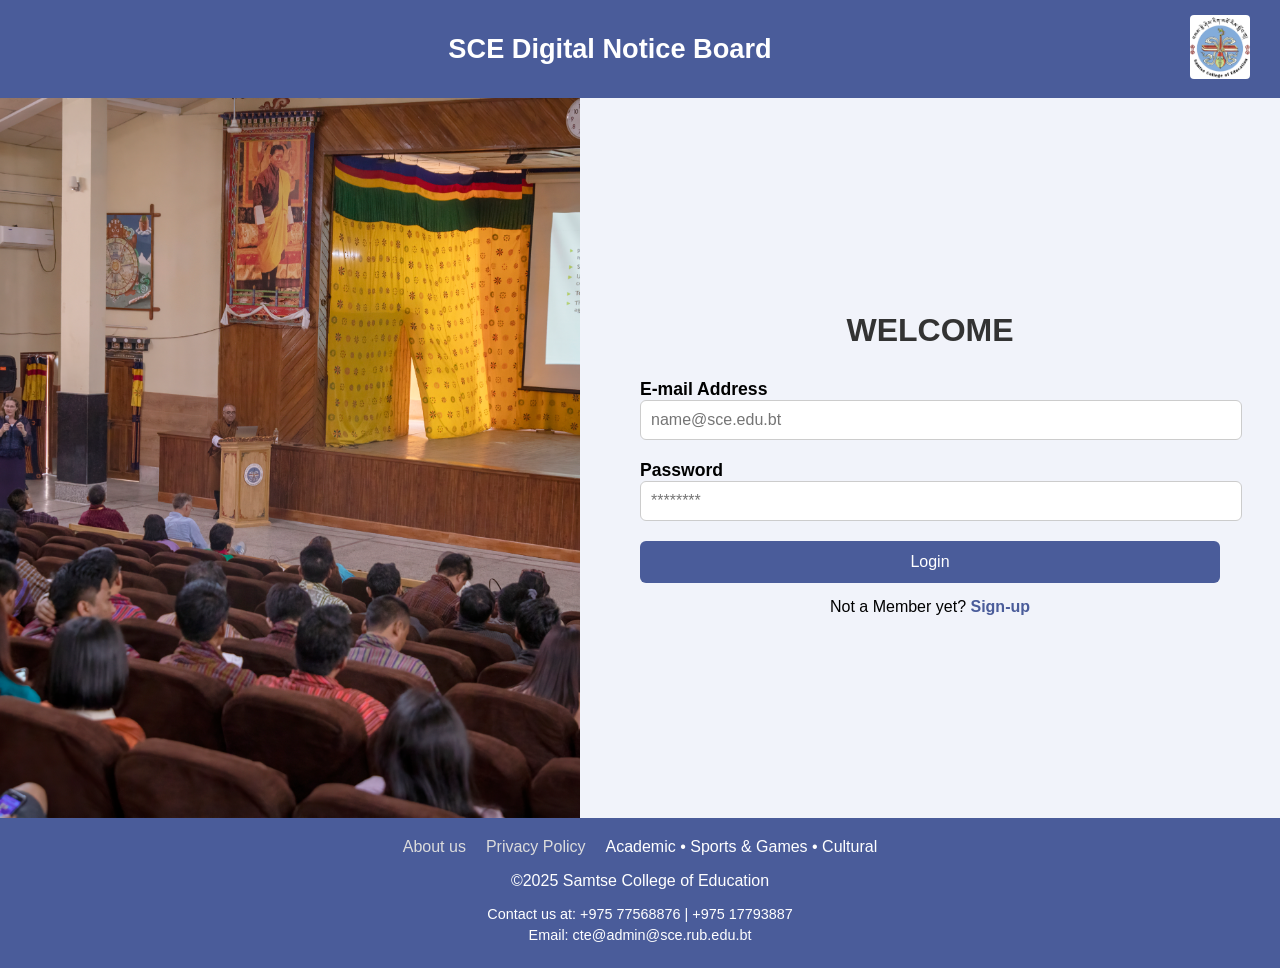
==== index.html @ 52b57698 "Adding and modifying files" ====
<!DOCTYPE html>
<html lang="en">
<head>
    <meta charset="UTF-8">
    <meta name="viewport" content="width=device-width, initial-scale=1.0">
    <title>SCE Digital Notice Board - Login</title>
    <link rel="icon" href="assets/logo.png" type="image/x-icon">

    <style>
        body {
            font-family: Arial, sans-serif;
            margin: 0;
            background-color: #f7f8fc;
        }

        /* Header styling */
        .header {
            display: flex;
            align-items: center;
            justify-content: space-between;
            background-color: #4a5c9a;
            color: white;
            padding: 15px 30px;
        }

        .header-title {
            flex-grow: 1;
            text-align: center;
            font-size: 1.7rem;
            font-weight: bold;
        }

        .header-logo img {
            width: 60px;
            height: auto;
            border-radius: 4px;
        }

        /* Main login layout */
        .login-container {
            display: flex;
            justify-content: center;
            align-items: stretch;
            min-height: 80vh;
            background-color: white;
        }

        /* Left image section */
        .login-image {
            flex: 1;
        }

        .login-image img {
            width: 100%;
            height: 100%;
            object-fit: cover;
            border-radius: 0;
        }

        /* Right login form section */
        .login-card {
            flex: 1;
            display: flex;
            flex-direction: column;
            justify-content: center;
            padding: 60px;
            background-color: #f1f3fa;
        }

        .login-card h2 {
            text-align: center;
            font-size: 2rem;
            color: #333;
            margin-bottom: 30px;
        }

        .login-form {
            display: flex;
            flex-direction: column;
            gap: 20px;
        }

        .input-group label {
            font-weight: bold;
            font-size: 1.1rem;
            margin-bottom: 5px;
        }

        .input-group input {
            padding: 10px;
            font-size: 1rem;
            width: 100%;
            border: 1px solid #ccc;
            border-radius: 6px;
        }

        .btn-primary {
            padding: 12px;
            font-size: 1rem;
            background-color: #4a5c9a;
            color: white;
            border: none;
            border-radius: 6px;
            cursor: pointer;
            transition: background-color 0.3s ease;
        }

        .btn-primary:hover {
            background-color: #3a4c8a;
        }

        .signup-text {
            text-align: center;
            font-size: 1rem;
            margin-top: 15px;
        }

        .signup-text a {
            color: #4a5c9a;
            font-weight: bold;
            text-decoration: none;
        }

        .signup-text a:hover {
            text-decoration: underline;
        }

        /* Footer */
        .footer {
            text-align: center;
            padding: 20px;
            background-color: #4a5c9a;
            color: white;
        }

        .footer-links {
            display: flex;
            justify-content: center;
            gap: 20px;
            margin-bottom: 10px;
        }

        .footer-links a {
            color: #dcdcdc;
            text-decoration: none;
        }

        .footer-links a:hover {
            text-decoration: underline;
        }

        .contact-info p {
            margin: 5px 0;
            font-size: 0.9rem;
        }

        /* Responsive design */
        @media (max-width: 900px) {
            .login-container {
                flex-direction: column;
            }

            .login-image img {
                height: 250px;
            }
        .login-card {
                padding: 40px;
            }
        }
    </style>
</head>
<body>
    <header class="header">
        <h1 class="header-title">SCE Digital Notice Board</h1>
        <div class="header-logo">
            <img src="assets/SCE-LOGO.jpg" alt="Samtse College of Education Logo">
        </div>
    </header>

    <main class="login-container">
        <div class="login-image">
            <img src="assets/scehsll.jpg" alt="College event gathering">
        </div>
        
        <div class="login-card">
            <h2>WELCOME</h2>
            <form class="login-form" onsubmit="return handleLogin(event)">
    <div class="input-group">
        <label for="email">E-mail Address</label>
        <input type="email" id="email" name="email" placeholder="name@sce.edu.bt" required>
    </div>
    <div class="input-group">
        <label for="password">Password</label>
        <input type="password" id="password" name="password" placeholder="********" required>
    </div>
    
    <button type="submit" class="btn-primary">Login</button>
    
</form>
            
            <p class="signup-text">
                Not a Member yet? 
                <a href="signup.html" class="btn-secondary">Sign-up</a> 
            </p>
        </div>
    </main>

    <footer class="footer">
        <div class="footer-links">
            <a href="about.html">About us</a>
            <a href="privacy.html">Privacy Policy</a>
            <span>Academic • Sports & Games • Cultural</span>
        </div>
        <p>©2025 Samtse College of Education</p>
        <div class="contact-info">
            <p>Contact us at: +975 77568876 | +975 17793887</p>
            <p>Email: cte@admin@sce.rub.edu.bt</p>
        </div>
    </footer>
    <script>
function handleLogin(event) {
    event.preventDefault(); // Prevent actual form submission

    // You can later replace this with real login validation
    const email = document.getElementById('email').value.trim();
    const password = document.getElementById('password').value.trim();

    if (email && password) {
        // Simulate a successful login
        alert("Login successful!");
        window.location.href = "select_role.html"; // Redirects to the Role Selection page
    } else {
        alert("Please enter both email and password.");
    }
    return false;
}
</script>
</body>
</html>
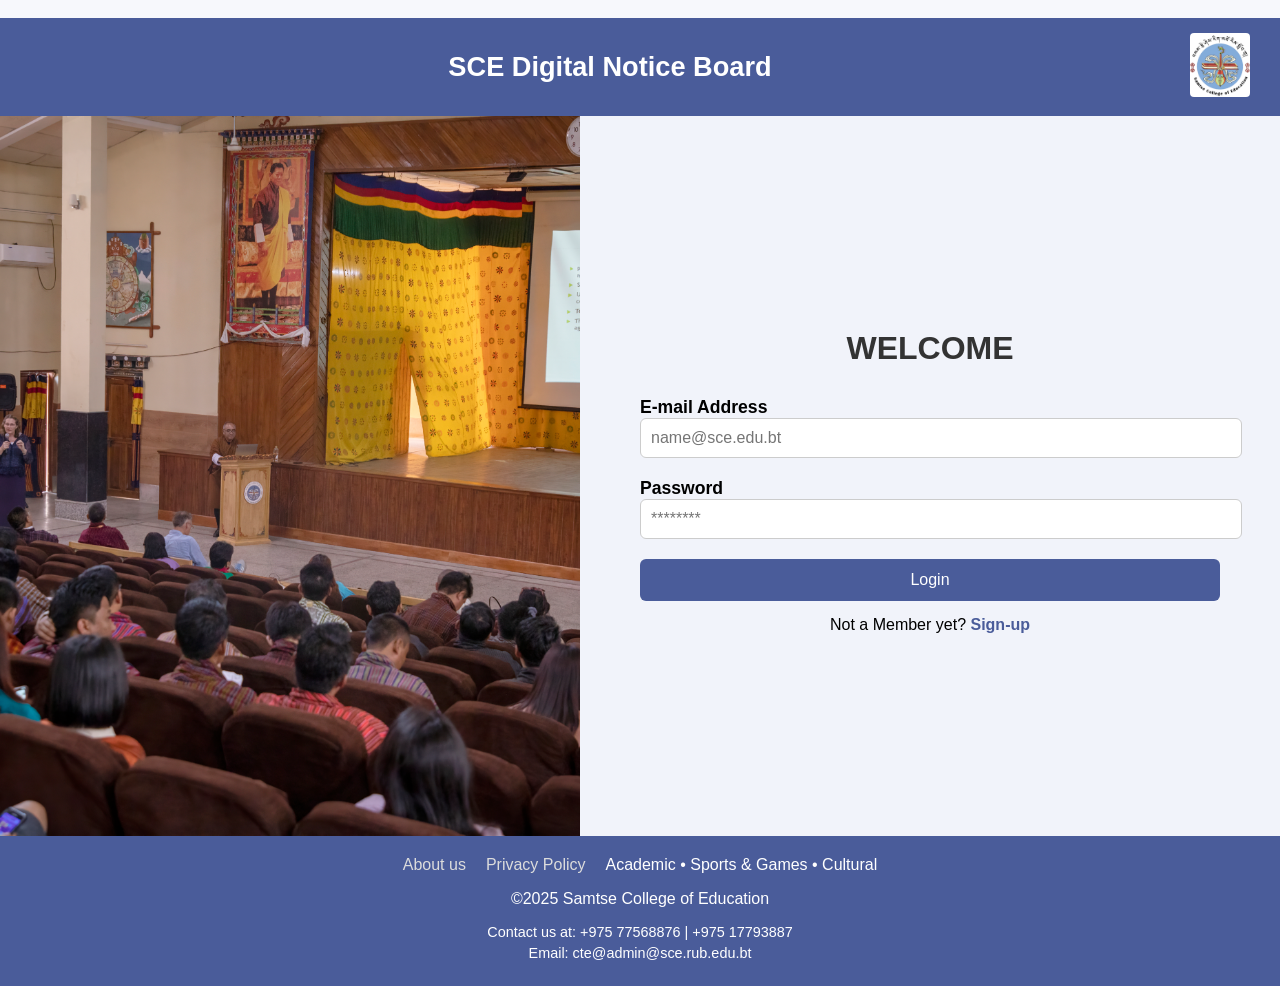
==== commit c346360e: "modifying files" ====
--- a/index.html
+++ b/index.html
@@ -1,12 +1,16 @@
 <!DOCTYPE html>
 <html lang="en">
+
 <head>
+       
     <meta charset="UTF-8">
+       
     <meta name="viewport" content="width=device-width, initial-scale=1.0">
-    <title>SCE Digital Notice Board - Login</title>
+        <title>SCE Digital Notice Board - Login</title>
+       
     <link rel="icon" href="assets/logo.png" type="image/x-icon">
 
-    <style>
+        <style>
         body {
             font-family: Arial, sans-serif;
             margin: 0;
@@ -163,77 +167,63 @@
             .login-image img {
                 height: 250px;
             }
-        .login-card {
+
+            .login-card {
                 padding: 40px;
             }
         }
     </style>
 </head>
+
 <body>
-    <header class="header">
-        <h1 class="header-title">SCE Digital Notice Board</h1>
-        <div class="header-logo">
-            <img src="assets/SCE-LOGO.jpg" alt="Samtse College of Education Logo">
-        </div>
-    </header>
-
-    <main class="login-container">
-        <div class="login-image">
-            <img src="assets/scehsll.jpg" alt="College event gathering">
-        </div>
-        
-        <div class="login-card">
-            <h2>WELCOME</h2>
-            <form class="login-form" onsubmit="return handleLogin(event)">
-    <div class="input-group">
-        <label for="email">E-mail Address</label>
-        <input type="email" id="email" name="email" placeholder="name@sce.edu.bt" required>
-    </div>
-    <div class="input-group">
-        <label for="password">Password</label>
-        <input type="password" id="password" name="password" placeholder="********" required>
-    </div>
+     <header class="header">
+         <h1 class="header-title">SCE Digital Notice Board</h1>
+         <div class="header-logo">
+           <img src="assets/SCE-LOGO.jpg" alt="Samtse College of Education Logo">
+            </div>
+         </header>
+
+     <main class="login-container">
+         <div class="login-image">
+             <img src="assets/scehsll.jpg" alt="College event gathering">
+             </div>
+         <div class="login-card">
+             <h2>WELCOME</h2>
+            <form class="login-form">
+               <div class="input-group">
+                    <label for="email">E-mail Address</label>
+                     <input type="email" id="email" name="email" placeholder="name@sce.edu.bt" required>
+                     </div>
+                 <div class="input-group">
+                     <label for="password">Password</label>
+                    <input type="password" id="password" name="password" placeholder="********" required>
+                     </div>
+                
+                <button type="submit" class="btn-primary">Login</button>
+                
+            </form>
+            
+             <p class="signup-text">
+                 Not a Member yet?
+                 <a href="signup.html" class="btn-secondary">Sign-up</a>
+                 </p>
+            </div>
+         </main>
+
+     <footer class="footer">
+        <div class="footer-links">
+             <a href="about.html">About us</a>
+             <a href="privacy.html">Privacy Policy</a>
+             <span>Academic • Sports & Games • Cultural</span>
+             </div>
+         <p>©2025 Samtse College of Education</p>
+         <div class="contact-info">
+             <p>Contact us at: +975 77568876 | +975 17793887</p>
+             <p>Email: cte@admin@sce.rub.edu.bt</p>
+             </div>
+         </footer>
     
-    <button type="submit" class="btn-primary">Login</button>
-    
-</form>
-            
-            <p class="signup-text">
-                Not a Member yet? 
-                <a href="signup.html" class="btn-secondary">Sign-up</a> 
-            </p>
-        </div>
-    </main>
-
-    <footer class="footer">
-        <div class="footer-links">
-            <a href="about.html">About us</a>
-            <a href="privacy.html">Privacy Policy</a>
-            <span>Academic • Sports & Games • Cultural</span>
-        </div>
-        <p>©2025 Samtse College of Education</p>
-        <div class="contact-info">
-            <p>Contact us at: +975 77568876 | +975 17793887</p>
-            <p>Email: cte@admin@sce.rub.edu.bt</p>
-        </div>
-    </footer>
-    <script>
-function handleLogin(event) {
-    event.preventDefault(); // Prevent actual form submission
-
-    // You can later replace this with real login validation
-    const email = document.getElementById('email').value.trim();
-    const password = document.getElementById('password').value.trim();
-
-    if (email && password) {
-        // Simulate a successful login
-        alert("Login successful!");
-        window.location.href = "select_role.html"; // Redirects to the Role Selection page
-    } else {
-        alert("Please enter both email and password.");
-    }
-    return false;
-}
-</script>
+    <script src="js/script.js"></script>
 </body>
+
 </html>
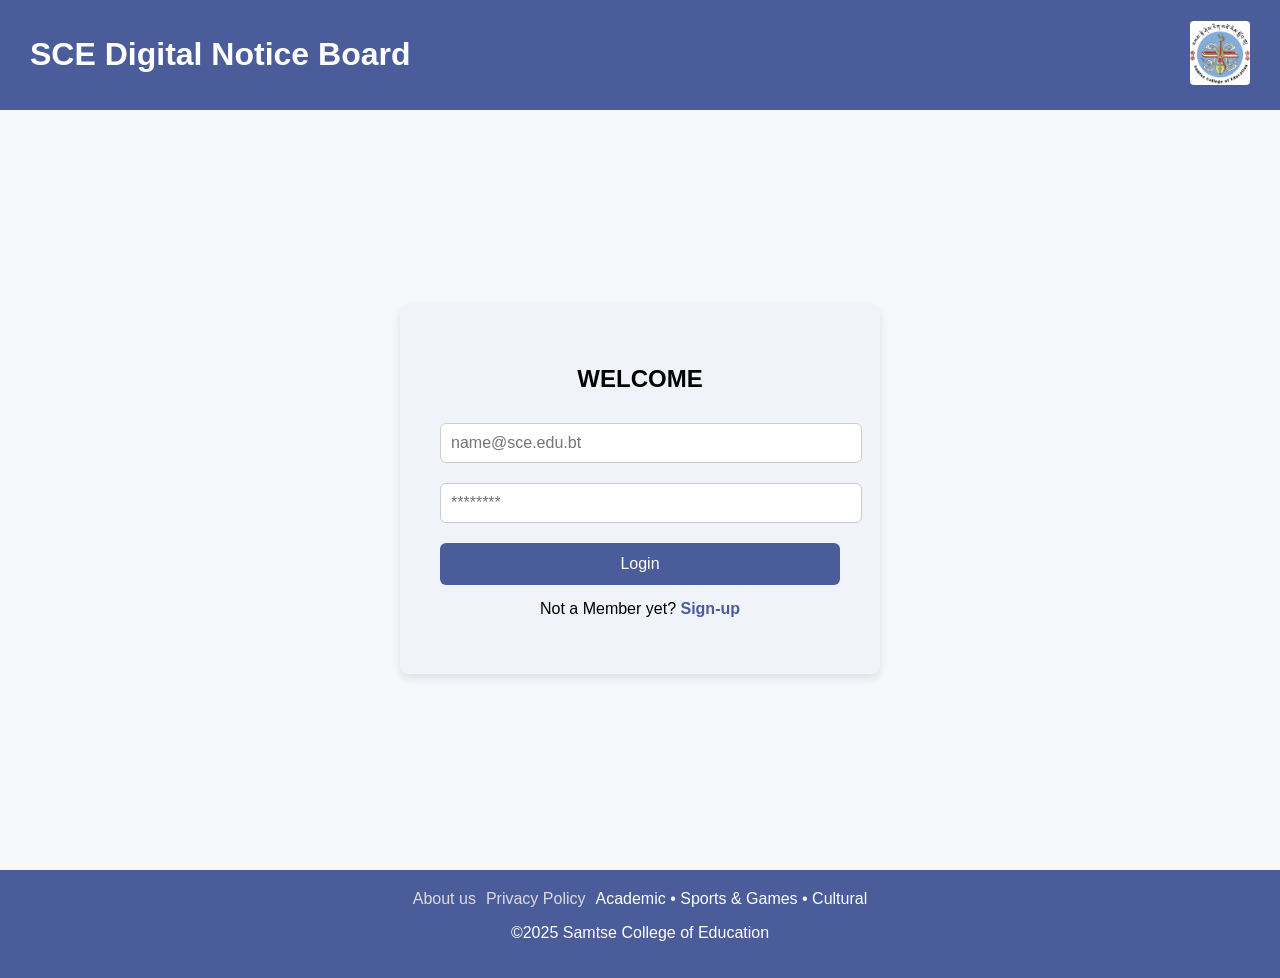
==== commit 16897b0d: "Modifying files" ====
--- a/index.html
+++ b/index.html
@@ -2,120 +2,81 @@
 <html lang="en">
 
 <head>
-       
     <meta charset="UTF-8">
-       
     <meta name="viewport" content="width=device-width, initial-scale=1.0">
-        <title>SCE Digital Notice Board - Login</title>
-       
+    <title>SCE Digital Notice Board - Login</title>
     <link rel="icon" href="assets/logo.png" type="image/x-icon">
-
-        <style>
+    <style>
         body {
             font-family: Arial, sans-serif;
             margin: 0;
-            background-color: #f7f8fc;
+            background: #f7f8fc;
         }
 
-        /* Header styling */
         .header {
             display: flex;
+            justify-content: space-between;
             align-items: center;
-            justify-content: space-between;
-            background-color: #4a5c9a;
+            background: #4a5c9a;
+            padding: 15px 30px;
             color: white;
-            padding: 15px 30px;
-        }
-
-        .header-title {
-            flex-grow: 1;
-            text-align: center;
-            font-size: 1.7rem;
-            font-weight: bold;
         }
 
         .header-logo img {
             width: 60px;
-            height: auto;
             border-radius: 4px;
         }
 
-        /* Main login layout */
         .login-container {
             display: flex;
             justify-content: center;
-            align-items: stretch;
+            align-items: center;
             min-height: 80vh;
-            background-color: white;
+            padding: 20px;
         }
 
-        /* Left image section */
-        .login-image {
-            flex: 1;
-        }
-
-        .login-image img {
-            width: 100%;
-            height: 100%;
-            object-fit: cover;
-            border-radius: 0;
-        }
-
-        /* Right login form section */
         .login-card {
-            flex: 1;
-            display: flex;
-            flex-direction: column;
-            justify-content: center;
-            padding: 60px;
-            background-color: #f1f3fa;
+            background: #f1f3fa;
+            padding: 40px;
+            border-radius: 8px;
+            width: 400px;
+            box-shadow: 0 4px 10px rgba(0, 0, 0, 0.1);
         }
 
         .login-card h2 {
             text-align: center;
-            font-size: 2rem;
-            color: #333;
             margin-bottom: 30px;
         }
 
-        .login-form {
-            display: flex;
-            flex-direction: column;
-            gap: 20px;
-        }
-
-        .input-group label {
-            font-weight: bold;
-            font-size: 1.1rem;
-            margin-bottom: 5px;
+        .input-group {
+            margin-bottom: 20px;
         }
 
         .input-group input {
+            width: 100%;
             padding: 10px;
             font-size: 1rem;
-            width: 100%;
             border: 1px solid #ccc;
             border-radius: 6px;
         }
 
         .btn-primary {
+            width: 100%;
             padding: 12px;
-            font-size: 1rem;
-            background-color: #4a5c9a;
+            background: #4a5c9a;
             color: white;
             border: none;
             border-radius: 6px;
+            font-size: 1rem;
             cursor: pointer;
-            transition: background-color 0.3s ease;
         }
 
         .btn-primary:hover {
-            background-color: #3a4c8a;
+            background: #3a4c8a;
         }
 
         .signup-text {
             text-align: center;
-            font-size: 1rem;
             margin-top: 15px;
         }
 
@@ -129,19 +90,19 @@
             text-decoration: underline;
         }
 
-        /* Footer */
         .footer {
             text-align: center;
             padding: 20px;
-            background-color: #4a5c9a;
+            background: #4a5c9a;
             color: white;
         }
 
         .footer-links {
             display: flex;
             justify-content: center;
-            gap: 20px;
+            gap: 10px;
             margin-bottom: 10px;
+            flex-wrap: wrap;
         }
 
         .footer-links a {
@@ -152,78 +113,56 @@
         .footer-links a:hover {
             text-decoration: underline;
         }
-
-        .contact-info p {
-            margin: 5px 0;
-            font-size: 0.9rem;
-        }
-
-        /* Responsive design */
-        @media (max-width: 900px) {
-            .login-container {
-                flex-direction: column;
-            }
-
-            .login-image img {
-                height: 250px;
-            }
-
-            .login-card {
-                padding: 40px;
-            }
-        }
     </style>
 </head>
 
 <body>
-     <header class="header">
-         <h1 class="header-title">SCE Digital Notice Board</h1>
-         <div class="header-logo">
-           <img src="assets/SCE-LOGO.jpg" alt="Samtse College of Education Logo">
-            </div>
-         </header>
+    <header class="header">
+        <h1>SCE Digital Notice Board</h1>
+        <div class="header-logo"><img src="assets/SCE-LOGO.jpg" alt="SCE Logo"></div>
+    </header>
 
-     <main class="login-container">
-         <div class="login-image">
-             <img src="assets/scehsll.jpg" alt="College event gathering">
-             </div>
-         <div class="login-card">
-             <h2>WELCOME</h2>
-            <form class="login-form">
-               <div class="input-group">
-                    <label for="email">E-mail Address</label>
-                     <input type="email" id="email" name="email" placeholder="name@sce.edu.bt" required>
-                     </div>
-                 <div class="input-group">
-                     <label for="password">Password</label>
-                    <input type="password" id="password" name="password" placeholder="********" required>
-                     </div>
-                
+    <main class="login-container">
+        <div class="login-card">
+            <h2>WELCOME</h2>
+            <form id="login-form">
+                <div class="input-group">
+                    <input type="email" id="email" placeholder="name@sce.edu.bt" required>
+                </div>
+                <div class="input-group">
+                    <input type="password" id="password" placeholder="********" required>
+                </div>
                 <button type="submit" class="btn-primary">Login</button>
-                
             </form>
-            
-             <p class="signup-text">
-                 Not a Member yet?
-                 <a href="signup.html" class="btn-secondary">Sign-up</a>
-                 </p>
-            </div>
-         </main>
+            <p class="signup-text">Not a Member yet? <a href="signup.html">Sign-up</a></p>
+        </div>
+    </main>
 
-     <footer class="footer">
+    <footer class="footer">
         <div class="footer-links">
-             <a href="about.html">About us</a>
-             <a href="privacy.html">Privacy Policy</a>
-             <span>Academic • Sports & Games • Cultural</span>
-             </div>
-         <p>©2025 Samtse College of Education</p>
-         <div class="contact-info">
-             <p>Contact us at: +975 77568876 | +975 17793887</p>
-             <p>Email: cte@admin@sce.rub.edu.bt</p>
-             </div>
-         </footer>
-    
-    <script src="js/script.js"></script>
+            <a href="about.html">About us</a>
+            <a href="privacy.html">Privacy Policy</a>
+            <span>Academic • Sports & Games • Cultural</span>
+        </div>
+        <p>©2025 Samtse College of Education</p>
+    </footer>
+
+    <script>
+        const loginForm = document.getElementById('login-form');
+        loginForm.addEventListener('submit', function (e) {
+            e.preventDefault();
+            const email = document.getElementById('email').value.trim();
+            const password = document.getElementById('password').value;
+            let users = JSON.parse(localStorage.getItem('sceUsers') || '[]');
+            let user = users.find(u => u.email === email && u.password === password);
+            if (user) {
+                localStorage.setItem('currentUser', JSON.stringify(user));
+                window.location.href = "select_role.html";
+            } else {
+                alert("Invalid credentials!");
+            }
+        });
+    </script>
 </body>
 
 </html>
